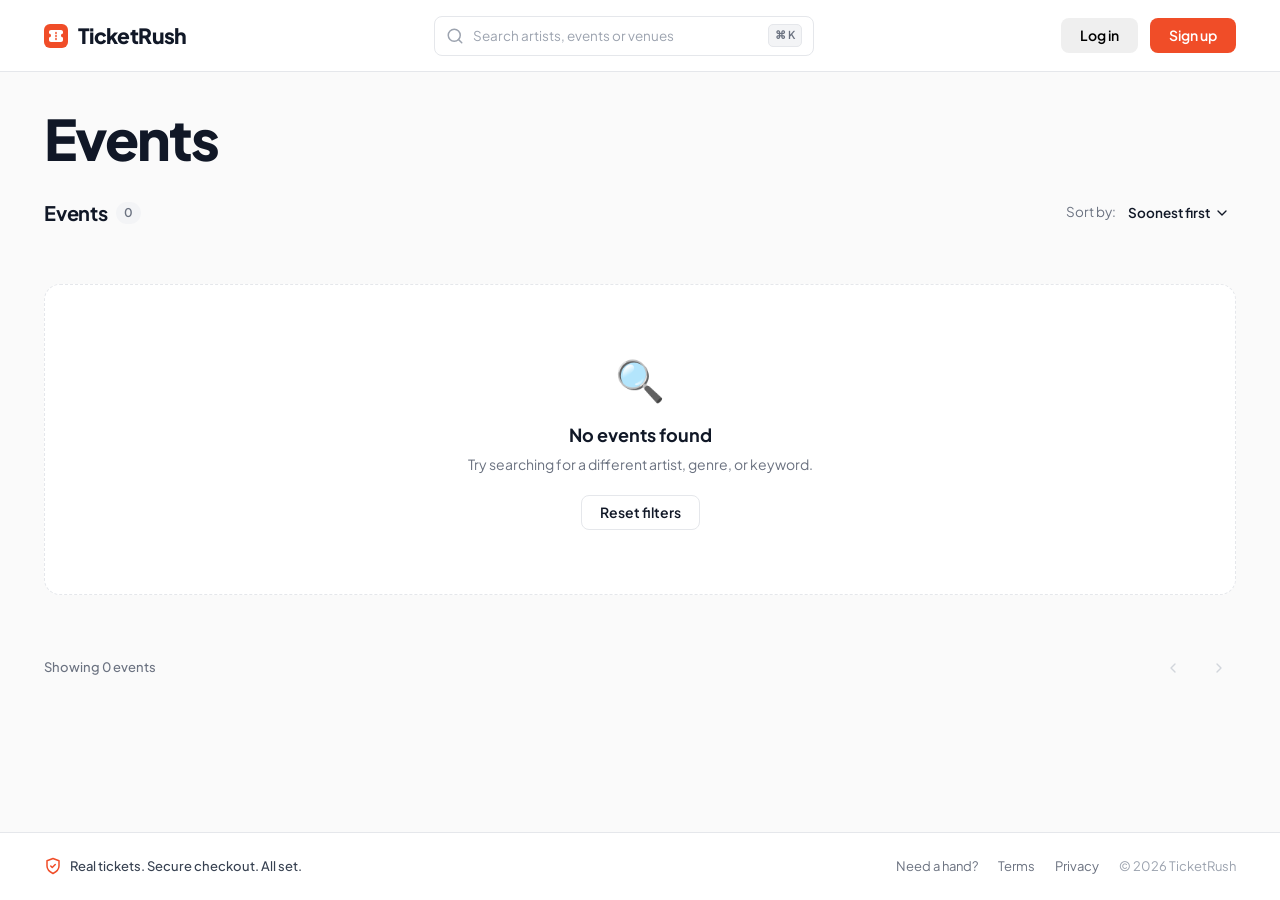
==== frontend/admin.html @ 3ae693fd "feat: add admin frontend — events management, bookings, export CSV - admin.html: layout with sidebar" ====
<!DOCTYPE html>
<html lang="vi">
<head>
  <meta charset="UTF-8" />
  <meta name="viewport" content="width=device-width, initial-scale=1.0" />
  <title>TicketRush Admin</title>
  <link rel="preconnect" href="https://fonts.googleapis.com" />
  <link href="https://fonts.googleapis.com/css2?family=Plus+Jakarta+Sans:wght@400;500;600;700&display=swap" rel="stylesheet" />
  <link rel="stylesheet" href="styles.css" />
  <link rel="stylesheet" href="admin.css" />
</head>
<body class="admin-body">

  <!-- Sidebar -->
  <aside class="admin-sidebar" id="sidebar">
    <div class="sidebar-header">
      <span class="sidebar-logo">🎟️</span>
      <span class="sidebar-title">TicketRush</span>
      <span class="sidebar-badge">Admin</span>
    </div>

    <nav class="sidebar-nav">
      <a class="nav-item active" data-tab="events" href="#">
        <span class="nav-icon">📅</span> Sự kiện
      </a>
      <a class="nav-item" data-tab="bookings" href="#">
        <span class="nav-icon">🎫</span> Bookings
      </a>
    </nav>

    <div class="sidebar-footer">
      <div class="admin-info">
        <span class="admin-avatar">👤</span>
        <div>
          <div class="admin-name" id="adminName">Admin</div>
          <div class="admin-email" id="adminEmail">admin@ticketrush.com</div>
        </div>
      </div>
      <button class="btn-logout" id="logoutBtn">Đăng xuất</button>
    </div>
  </aside>

  <!-- Main Content -->
  <main class="admin-main">

    <!-- ── Tab: Events ───────────────────────────────────────── -->
    <section class="admin-tab active" id="tab-events">
      <div class="admin-tab-header">
        <h1>Quản lý Sự kiện</h1>
        <button class="btn btn-primary" id="btnNewEvent">+ Tạo sự kiện</button>
      </div>

      <div class="admin-table-wrap">
        <table class="admin-table" id="eventsTable">
          <thead>
            <tr>
              <th>ID</th>
              <th>Tên sự kiện</th>
              <th>Ngày diễn ra</th>
              <th>Địa điểm</th>
              <th>Giá</th>
              <th>Vé còn</th>
              <th>Thao tác</th>
            </tr>
          </thead>
          <tbody id="eventsTableBody">
            <tr><td colspan="7" class="table-loading">Đang tải...</td></tr>
          </tbody>
        </table>
      </div>
    </section>

    <!-- ── Tab: Bookings ─────────────────────────────────────── -->
    <section class="admin-tab" id="tab-bookings">
      <div class="admin-tab-header">
        <h1>Quản lý Bookings</h1>
        <div class="bookings-filter">
          <select id="filterEvent" class="form-select">
            <option value="">Tất cả sự kiện</option>
          </select>
        </div>
      </div>

      <div id="bookingsMeta" class="bookings-meta" style="display:none"></div>

      <div class="admin-table-wrap">
        <table class="admin-table" id="bookingsTable">
          <thead>
            <tr>
              <th>Booking Code</th>
              <th>Người đặt</th>
              <th>Email</th>
              <th>Sự kiện</th>
              <th>Số vé</th>
              <th>Tổng tiền</th>
              <th>Trạng thái</th>
              <th>Ngày đặt</th>
              <th>Export</th>
            </tr>
          </thead>
          <tbody id="bookingsTableBody">
            <tr><td colspan="9" class="table-loading">Đang tải...</td></tr>
          </tbody>
        </table>
      </div>
    </section>

  </main>

  <!-- ── Modal: Tạo / Sửa Event ──────────────────────────────── -->
  <div class="modal-overlay" id="eventModal" style="display:none">
    <div class="modal">
      <div class="modal-header">
        <h2 id="eventModalTitle">Tạo sự kiện mới</h2>
        <button class="modal-close" id="closeEventModal">&times;</button>
      </div>
      <div class="modal-body">
        <form id="eventForm" autocomplete="off">
          <input type="hidden" id="editEventId" value="" />

          <div class="form-group">
            <label>Tên sự kiện *</label>
            <input type="text" id="f-name" class="form-input" required placeholder="VD: Jungle Concert" />
          </div>
          <div class="form-row">
            <div class="form-group">
              <label>Thể loại</label>
              <input type="text" id="f-category" class="form-input" placeholder="Music" value="Music" />
            </div>
            <div class="form-group">
              <label>Ngày giờ diễn ra *</label>
              <input type="datetime-local" id="f-event-date" class="form-input" required />
            </div>
          </div>
          <div class="form-group">
            <label>Địa điểm *</label>
            <input type="text" id="f-venue" class="form-input" required placeholder="VD: Alexandra Palace, London" />
          </div>
          <div class="form-group">
            <label>Mô tả</label>
            <textarea id="f-description" class="form-input form-textarea" rows="3" placeholder="Mô tả chi tiết sự kiện..."></textarea>
          </div>
          <div class="form-row">
            <div class="form-group">
              <label>Giá vé (£)</label>
              <input type="number" id="f-price" class="form-input" min="0" step="0.01" value="0" />
            </div>
            <div class="form-group">
              <label>Tổng số vé *</label>
              <input type="number" id="f-total-tickets" class="form-input" min="1" value="300" required />
            </div>
          </div>
          <div class="form-group">
            <label>URL ảnh bìa</label>
            <input type="url" id="f-image-url" class="form-input" placeholder="https://..." />
          </div>

          <div id="eventFormError" class="form-error" style="display:none"></div>

          <div class="form-actions">
            <button type="button" class="btn btn-secondary" id="cancelEventForm">Hủy</button>
            <button type="submit" class="btn btn-primary" id="submitEventBtn">Tạo sự kiện</button>
          </div>
        </form>
      </div>
    </div>
  </div>

  <!-- ── Modal: Confirm xóa Event ────────────────────────────── -->
  <div class="modal-overlay" id="deleteModal" style="display:none">
    <div class="modal modal-sm">
      <div class="modal-header">
        <h2>Xóa sự kiện</h2>
        <button class="modal-close" id="closeDeleteModal">&times;</button>
      </div>
      <div class="modal-body">
        <p id="deleteModalMsg">Bạn có chắc muốn xóa sự kiện này?</p>
        <div class="form-error" id="deleteModalError" style="display:none"></div>
        <div class="form-actions">
          <button class="btn btn-secondary" id="cancelDelete">Hủy</button>
          <button class="btn btn-danger" id="confirmDelete">Xóa</button>
        </div>
      </div>
    </div>
  </div>

  <script src="admin.js"></script>
</body>
</html>
---- frontend/styles.css ----
/* ========================================================
   TicketRush — CSS Design System & Layout
   Matches pixel-perfect reference UI
   ======================================================== */

:root {
  --font-family: 'Plus Jakarta Sans', -apple-system, BlinkMacSystemFont, 'Segoe UI', Roboto, sans-serif;

  /* Brand Colors */
  --primary: #F04D28;
  --primary-hover: #D93E1B;
  --primary-light: rgba(240, 77, 40, 0.08);

  /* Neutral Palette */
  --bg-page: #FAFAFA;
  --surface: #FFFFFF;
  --text-main: #111827;
  --text-muted: #6B7280;
  --text-light: #9CA3AF;

  /* Borders & Dividers */
  --border-subtle: #E5E7EB;
  --border-card: #EAEAEA;
  --border-input: #E5E7EB;

  /* Elevations */
  --shadow-sm: 0 1px 2px 0 rgba(0, 0, 0, 0.05);
  --shadow-card: 0 4px 6px -1px rgba(0, 0, 0, 0.03), 0 2px 4px -2px rgba(0, 0, 0, 0.03);
  --shadow-card-hover: 0 12px 24px -4px rgba(0, 0, 0, 0.08), 0 4px 6px -2px rgba(0, 0, 0, 0.03);
  --shadow-overlay: 0 20px 25px -5px rgba(0, 0, 0, 0.1), 0 8px 10px -6px rgba(0, 0, 0, 0.1);

  /* Transitions */
  --transition-fast: 0.15s ease;
  --transition-normal: 0.25s cubic-bezier(0.16, 1, 0.3, 1);
}

/* Base Reset */
*,
*::before,
*::after {
  box-sizing: border-box;
  margin: 0;
  padding: 0;
}

html {
  font-family: var(--font-family);
  background-color: var(--bg-page);
  color: var(--text-main);
  line-height: 1.5;
  -webkit-font-smoothing: antialiased;
  -moz-osx-font-smoothing: grayscale;
}

body {
  min-height: 100vh;
  display: flex;
  flex-direction: column;
}

/* Custom Clean Scrollbar */
::-webkit-scrollbar {
  width: 8px;
  height: 8px;
}

::-webkit-scrollbar-track {
  background: transparent;
}

::-webkit-scrollbar-thumb {
  background: #D1D5DB;
  border-radius: 9999px;
}

::-webkit-scrollbar-thumb:hover {
  background: #9CA3AF;
}

/* Container */
.container {
  max-width: 1240px;
  margin-left: auto;
  margin-right: auto;
  padding-left: 24px;
  padding-right: 24px;
  width: 100%;
}

/* ========================================================
   Header & Navbar
   ======================================================== */
.site-header {
  position: sticky;
  top: 0;
  z-index: 50;
  background-color: var(--surface);
  border-bottom: 1px solid var(--border-subtle);
  height: 72px;
}

.header-inner {
  height: 100%;
  display: flex;
  align-items: center;
  justify-content: space-between;
  gap: 24px;
}

/* Logo */
.brand-logo {
  display: flex;
  align-items: center;
  gap: 10px;
  text-decoration: none;
  color: var(--text-main);
  user-select: none;
}

.logo-icon {
  display: flex;
  align-items: center;
  justify-content: center;
  line-height: 0;
}

.brand-name {
  font-size: 21px;
  font-weight: 800;
  letter-spacing: -0.03em;
  color: #111827;
}

/* Search Bar */
.search-container {
  position: relative;
  display: flex;
  align-items: center;
  width: 100%;
  max-width: 380px;
}

.search-icon {
  position: absolute;
  left: 12px;
  color: var(--text-light);
  pointer-events: none;
}

.search-container input {
  width: 100%;
  height: 40px;
  padding: 0 40px 0 38px;
  border: 1px solid var(--border-input);
  border-radius: 8px;
  font-family: inherit;
  font-size: 13.5px;
  color: var(--text-main);
  background: var(--surface);
  transition: all var(--transition-fast);
}

.search-container input::placeholder {
  color: #9CA3AF;
  font-weight: 400;
}

.search-container input:focus {
  outline: none;
  border-color: #9CA3AF;
  box-shadow: 0 0 0 3px rgba(240, 77, 40, 0.12);
}

.search-badge {
  position: absolute;
  right: 12px;
  display: inline-flex;
  align-items: center;
  padding: 2px 6px;
  font-size: 11px;
  font-weight: 600;
  color: var(--text-muted);
  background: #F3F4F6;
  border: 1px solid var(--border-subtle);
  border-radius: 5px;
  pointer-events: none;
  user-select: none;
  transition: opacity var(--transition-fast);
}

.search-clear-btn {
  position: absolute;
  right: 12px;
  background: none;
  border: none;
  font-size: 18px;
  color: var(--text-light);
  cursor: pointer;
  display: none;
  padding: 4px;
  line-height: 1;
}

.search-clear-btn:hover {
  color: var(--text-main);
}

/* Auth Actions */
.auth-actions {
  display: flex;
  align-items: center;
  gap: 12px;
}

/* Buttons */
.btn {
  display: inline-flex;
  align-items: center;
  justify-content: center;
  font-family: inherit;
  font-size: 14px;
  font-weight: 600;
  border-radius: 8px;
  padding: 8px 18px;
  cursor: pointer;
  border: 1px solid transparent;
  transition: all var(--transition-fast);
  text-decoration: none;
  line-height: 1.25;
}

.btn-primary {
  background-color: var(--primary);
  color: #FFFFFF;
}

.btn-primary:hover {
  background-color: var(--primary-hover);
  transform: translateY(-1px);
}

.btn-primary:active {
  transform: translateY(0);
}

.btn-outline {
  background-color: transparent;
  color: var(--text-main);
  border-color: var(--border-subtle);
}

.btn-outline:hover {
  background-color: #F3F4F6;
  border-color: #D1D5DB;
}

.btn-block {
  width: 100%;
  padding: 12px 20px;
  font-size: 15px;
}

/* ========================================================
   Main Content Layout
   ======================================================== */
.main-content {
  flex: 1;
  padding-top: 36px;
  padding-bottom: 64px;
}

[hidden] {
  display: none !important;
}

/* Page Title */
.page-title {
  font-size: 56px;
  font-weight: 800;
  letter-spacing: -0.035em;
  color: var(--text-main);
  line-height: 1.1;
  margin-bottom: 28px;
}

/* Filter & Subheading Row */
.filter-bar {
  display: flex;
  align-items: center;
  justify-content: space-between;
  margin-bottom: 24px;
}

.filter-left {
  display: flex;
  align-items: center;
  gap: 8px;
}

.section-title {
  font-size: 20px;
  font-weight: 700;
  color: var(--text-main);
  letter-spacing: -0.01em;
}

.counter-badge {
  display: inline-flex;
  align-items: center;
  justify-content: center;
  padding: 2px 8px;
  font-size: 12px;
  font-weight: 600;
  color: var(--text-muted);
  background-color: #F3F4F6;
  border-radius: 9999px;
}

/* Sort Dropdown */
.filter-right {
  display: flex;
  align-items: center;
  gap: 6px;
  position: relative;
}

.sort-label {
  font-size: 13.5px;
  color: var(--text-muted);
}

.custom-dropdown {
  position: relative;
}

.dropdown-trigger {
  display: flex;
  align-items: center;
  gap: 4px;
  background: transparent;
  border: none;
  font-family: inherit;
  font-size: 13.5px;
  font-weight: 600;
  color: var(--text-main);
  cursor: pointer;
  padding: 4px 6px;
  border-radius: 6px;
  transition: background-color var(--transition-fast);
}

.dropdown-trigger:hover {
  background-color: #F3F4F6;
}

.dropdown-chevron {
  transition: transform var(--transition-fast);
}

.custom-dropdown.open .dropdown-chevron {
  transform: rotate(180deg);
}

.dropdown-menu {
  position: absolute;
  top: calc(100% + 6px);
  right: 0;
  background-color: var(--surface);
  border: 1px solid var(--border-subtle);
  border-radius: 10px;
  box-shadow: var(--shadow-overlay);
  min-width: 180px;
  padding: 6px;
  z-index: 40;
  display: none;
  flex-direction: column;
}

.custom-dropdown.open .dropdown-menu {
  display: flex;
  animation: dropdownFadeIn 0.15s ease-out;
}

@keyframes dropdownFadeIn {
  from {
    opacity: 0;
    transform: translateY(-6px);
  }

  to {
    opacity: 1;
    transform: translateY(0);
  }
}

.dropdown-item {
  background: none;
  border: none;
  font-family: inherit;
  font-size: 13px;
  color: var(--text-main);
  padding: 8px 12px;
  text-align: left;
  border-radius: 6px;
  cursor: pointer;
  transition: all var(--transition-fast);
}

.dropdown-item:hover {
  background-color: #F3F4F6;
}

.dropdown-item.active {
  font-weight: 700;
  color: var(--primary);
  background-color: var(--primary-light);
}

/* ========================================================
   Events Grid & Cards
   ======================================================== */
.events-grid {
  display: grid;
  grid-template-columns: repeat(3, minmax(0, 1fr));
  gap: 28px;
}

.event-card {
  background-color: var(--surface);
  border: 1px solid var(--border-card);
  border-radius: 16px;
  overflow: hidden;
  display: flex;
  flex-direction: column;
  transition: transform var(--transition-normal), box-shadow var(--transition-normal), border-color var(--transition-normal);
  position: relative;
}

.event-card:hover {
  transform: translateY(-4px);
  box-shadow: var(--shadow-card-hover);
  border-color: #D1D5DB;
}

/* Card Image */
.card-image-wrap {
  position: relative;
  width: 100%;
  aspect-ratio: 16 / 9.5;
  overflow: hidden;
  background-color: #E5E7EB;
}

.card-image {
  width: 100%;
  height: 100%;
  object-fit: cover;
  transition: transform 0.5s ease;
  display: block;
}

.event-card:hover .card-image {
  transform: scale(1.04);
}

/* Card Body */
.card-body {
  padding: 22px 24px 24px 24px;
  display: flex;
  flex-direction: column;
  flex: 1;
}

/* Date Block */
.event-date-block {
  display: flex;
  flex-direction: column;
  line-height: 1;
}

.date-month {
  font-size: 11.5px;
  font-weight: 800;
  text-transform: uppercase;
  color: var(--primary);
  letter-spacing: 0.05em;
  margin-bottom: 2px;
}

.date-day {
  font-size: 32px;
  font-weight: 800;
  letter-spacing: -0.03em;
  color: var(--text-main);
  line-height: 1.05;
}

.date-weekday {
  font-size: 11px;
  font-weight: 700;
  text-transform: uppercase;
  color: var(--text-light);
  letter-spacing: 0.05em;
  margin-top: 3px;
}

/* Title */
.event-title {
  font-size: 19px;
  font-weight: 700;
  color: var(--text-main);
  letter-spacing: -0.015em;
  line-height: 1.3;
  margin-top: 14px;
  margin-bottom: 18px;
  min-height: 48px;
}

/* Card Footer: Price & CTA */
.card-footer {
  margin-top: auto;
  display: flex;
  align-items: flex-end;
  justify-content: space-between;
  padding-top: 4px;
}

.price-block {
  display: flex;
  flex-direction: column;
}

.price-label {
  font-size: 12px;
  color: var(--text-light);
  font-weight: 500;
  line-height: 1;
  margin-bottom: 2px;
}

.price-amount {
  font-size: 24px;
  font-weight: 800;
  letter-spacing: -0.025em;
  color: var(--text-main);
  line-height: 1;
}

.btn-book {
  background-color: var(--primary);
  color: #FFFFFF;
  padding: 9px 16px;
  font-size: 13.5px;
  font-weight: 600;
  border-radius: 8px;
  display: inline-flex;
  align-items: center;
  gap: 5px;
  border: none;
  cursor: pointer;
  transition: all var(--transition-fast);
}

.btn-book:hover {
  background-color: var(--primary-hover);
  box-shadow: 0 4px 12px rgba(240, 77, 40, 0.25);
  transform: translateY(-1px);
}

.btn-book:active {
  transform: translateY(0);
}

.arrow-icon {
  transition: transform var(--transition-fast);
}

.btn-book:hover .arrow-icon {
  transform: translate(2px, -2px);
}

/* Empty State */
.empty-state {
  text-align: center;
  padding: 64px 20px;
  background: var(--surface);
  border-radius: 16px;
  border: 1px dashed var(--border-subtle);
  margin: 32px 0;
}

.empty-icon {
  font-size: 40px;
  margin-bottom: 12px;
}

.empty-state h3 {
  font-size: 18px;
  font-weight: 700;
  margin-bottom: 6px;
}

.empty-state p {
  color: var(--text-muted);
  font-size: 14px;
  margin-bottom: 20px;
}

/* ========================================================
   Pagination Section
   ======================================================== */
.pagination-section {
  display: flex;
  align-items: center;
  justify-content: space-between;
  margin-top: 48px;
  padding-top: 8px;
}

.results-summary {
  font-size: 13px;
  color: var(--text-muted);
  font-weight: 500;
}

.pagination-controls {
  display: flex;
  align-items: center;
  gap: 6px;
}

.page-numbers {
  display: flex;
  align-items: center;
  gap: 4px;
}

.page-btn {
  width: 34px;
  height: 34px;
  border: none;
  background: transparent;
  color: var(--text-main);
  font-family: inherit;
  font-size: 13px;
  font-weight: 600;
  border-radius: 6px;
  cursor: pointer;
  display: inline-flex;
  align-items: center;
  justify-content: center;
  transition: all var(--transition-fast);
}

.page-btn:hover:not(:disabled):not(.active) {
  background-color: #F3F4F6;
}

.page-btn.active {
  background-color: var(--primary);
  color: #FFFFFF;
}

.page-btn:disabled {
  color: #D1D5DB;
  cursor: not-allowed;
}

.page-ellipsis {
  width: 24px;
  text-align: center;
  color: var(--text-light);
  font-size: 13px;
}

/* ========================================================
   Site Footer
   ======================================================== */
.site-footer {
  border-top: 1px solid var(--border-subtle);
  background-color: var(--surface);
  margin-top: auto;
  padding: 24px 0;
}

.footer-inner {
  display: flex;
  align-items: center;
  justify-content: space-between;
  gap: 20px;
  flex-wrap: wrap;
}

.footer-trust {
  display: flex;
  align-items: center;
  gap: 8px;
  font-size: 13px;
  font-weight: 500;
  color: #374151;
}

.trust-icon {
  flex-shrink: 0;
}

.footer-links {
  display: flex;
  align-items: center;
  gap: 20px;
  font-size: 13px;
}

.footer-link {
  color: var(--text-muted);
  text-decoration: none;
  transition: color var(--transition-fast);
}

.footer-link:hover {
  color: var(--text-main);
}

.footer-copy {
  color: var(--text-light);
}

/* ========================================================
   Modals & Overlays
   ======================================================== */
.modal-backdrop {
  position: fixed;
  inset: 0;
  background: rgba(17, 24, 39, 0.45);
  backdrop-filter: blur(4px);
  z-index: 100;
  display: flex;
  align-items: center;
  justify-content: center;
  padding: 16px;
  opacity: 0;
  visibility: hidden;
  transition: all var(--transition-fast);
}

.modal-backdrop.active {
  opacity: 1;
  visibility: visible;
}

.modal-dialog {
  background-color: var(--surface);
  border-radius: 16px;
  box-shadow: var(--shadow-overlay);
  width: 100%;
  max-width: 480px;
  max-height: 90vh;
  display: flex;
  flex-direction: column;
  position: relative;
  overflow: hidden;
  transform: translateY(16px) scale(0.98);
  transition: all var(--transition-normal);
}

.booking-dialog-content {
  overflow-y: auto;
  max-height: 90vh;
  display: flex;
  flex-direction: column;
}

.modal-backdrop.active .modal-dialog {
  transform: translateY(0) scale(1);
}

.modal-close-btn {
  position: absolute;
  top: 14px;
  right: 14px;
  width: 32px;
  height: 32px;
  border: none;
  background: rgba(255, 255, 255, 0.85);
  backdrop-filter: blur(8px);
  border-radius: 50%;
  font-size: 14px;
  font-weight: 700;
  color: var(--text-main);
  cursor: pointer;
  z-index: 10;
  display: flex;
  align-items: center;
  justify-content: center;
  transition: background-color var(--transition-fast);
}

.modal-close-btn:hover {
  background: #F3F4F6;
}

/* Booking Dialog */
.booking-header {
  position: relative;
}

.booking-event-img-wrap {
  width: 100%;
  height: 140px;
  overflow: hidden;
}

.booking-event-img-wrap img {
  width: 100%;
  height: 100%;
  object-fit: cover;
}

.booking-event-meta {
  padding: 12px 20px 4px;
}

.booking-date {
  font-size: 11.5px;
  font-weight: 700;
  color: var(--primary);
  text-transform: uppercase;
}

.booking-title {
  font-size: 18px;
  font-weight: 800;
  color: var(--text-main);
  margin: 2px 0;
  line-height: 1.25;
}

.booking-venue {
  font-size: 12px;
  color: var(--text-muted);
}

.booking-body {
  padding: 12px 20px 20px;
  display: flex;
  flex-direction: column;
  gap: 12px;
}

.field-label {
  display: block;
  font-size: 13px;
  font-weight: 600;
  color: var(--text-main);
  margin-bottom: 8px;
}

.ticket-selection {
  display: flex;
  flex-direction: column;
  gap: 8px;
}

.ticket-tier {
  border: 1.5px solid var(--border-subtle);
  border-radius: 10px;
  padding: 10px 14px;
  display: flex;
  justify-content: space-between;
  align-items: center;
  cursor: pointer;
  transition: all var(--transition-fast);
}

.ticket-tier:hover {
  border-color: #D1D5DB;
}

.ticket-tier.active {
  border-color: var(--primary);
  background-color: var(--primary-light);
}

.tier-info strong {
  display: block;
  font-size: 13.5px;
  color: var(--text-main);
}

.tier-info span {
  font-size: 12px;
  color: var(--text-muted);
}

.tier-price {
  font-size: 16px;
  font-weight: 700;
  color: var(--text-main);
}

.quantity-selector {
  display: flex;
  align-items: center;
  justify-content: space-between;
  padding: 4px 0;
}

.qty-stepper {
  display: inline-flex;
  align-items: center;
  border: 1px solid var(--border-input);
  border-radius: 8px;
  overflow: hidden;
}

.qty-btn {
  width: 36px;
  height: 36px;
  background: var(--surface);
  border: none;
  font-size: 16px;
  font-weight: 600;
  cursor: pointer;
  transition: background-color var(--transition-fast);
}

.qty-btn:hover {
  background-color: #F3F4F6;
}

.qty-val {
  width: 36px;
  text-align: center;
  font-size: 14px;
  font-weight: 700;
}

.booking-customer-fields {
  display: flex;
  flex-direction: column;
  gap: 12px;
  background-color: #F9FAFB;
  padding: 14px;
  border-radius: 10px;
  border: 1px solid var(--border-subtle);
}

.booking-customer-fields .form-group {
  display: flex;
  flex-direction: column;
  gap: 5px;
}

.booking-customer-fields .form-label {
  font-size: 12.5px;
  font-weight: 600;
  color: var(--text-main);
}

.booking-customer-fields .form-input {
  height: 38px;
  padding: 0 12px;
  border: 1px solid var(--border-input);
  border-radius: 6px;
  font-family: inherit;
  font-size: 13.5px;
  color: var(--text-main);
  background: var(--surface);
  transition: all var(--transition-fast);
}

.booking-customer-fields .form-input:focus {
  outline: none;
  border-color: var(--primary);
  box-shadow: 0 0 0 3px rgba(240, 77, 40, 0.12);
}

.booking-customer-info {
  background-color: #F9FAFB;
  padding: 12px 14px;
  border-radius: 10px;
  border: 1px solid var(--border-subtle);
}

.user-badge-preview {
  display: flex;
  align-items: center;
  gap: 10px;
  margin-top: 4px;
}

.user-avatar {
  width: 34px;
  height: 34px;
  background-color: var(--primary);
  color: white;
  border-radius: 50%;
  display: flex;
  align-items: center;
  justify-content: center;
  font-weight: 700;
  font-size: 14px;
}

.user-details {
  display: flex;
  flex-direction: column;
  line-height: 1.25;
}

.user-details strong {
  font-size: 13.5px;
  color: var(--text-main);
}

.user-details span {
  font-size: 12px;
  color: var(--text-muted);
}

.user-nav-dropdown {
  display: flex;
  align-items: center;
  gap: 10px;
}

.user-greeting {
  display: flex;
  align-items: center;
  gap: 8px;
  font-size: 13.5px;
  font-weight: 500;
  color: var(--text-main);
  padding: 4px 10px 4px 4px;
  background-color: #F9FAFB;
  border: 1px solid var(--border-subtle);
  border-radius: 9999px;
}

.user-greeting .user-avatar {
  width: 28px;
  height: 28px;
  font-size: 12px;
}

.btn-logout {
  background: transparent;
  border: 1px solid var(--border-subtle);
  color: var(--text-muted);
  font-size: 13px;
  padding: 6px 14px;
  border-radius: 9999px;
  cursor: pointer;
  transition: all var(--transition-fast);
}

.btn-logout:hover {
  background-color: #FEE2E2;
  color: #DC2626;
  border-color: #FCA5A5;
}
  background-color: #FEE2E2;
  color: #DC2626;
  border-color: #FCA5A5;
}

.order-summary {
  background: #F9FAFB;
  border-radius: 8px;
  padding: 12px 14px;
  display: flex;
  flex-direction: column;
  gap: 6px;
  font-size: 13px;
}

.summary-row {
  display: flex;
  justify-content: space-between;
  color: var(--text-muted);
}

.summary-total {
  border-top: 1px solid var(--border-subtle);
  padding-top: 6px;
  margin-top: 2px;
  color: var(--text-main);
  font-size: 15px;
}

.booking-guarantee {
  text-align: center;
  font-size: 11.5px;
  color: var(--text-muted);
}

/* Auth Dialog */
.auth-dialog {
  padding: 28px 24px;
}

.auth-tabs {
  display: flex;
  border-bottom: 1px solid var(--border-subtle);
  margin-bottom: 20px;
}

.auth-tab-btn {
  flex: 1;
  padding: 10px 0;
  background: none;
  border: none;
  font-family: inherit;
  font-size: 15px;
  font-weight: 600;
  color: var(--text-muted);
  cursor: pointer;
  border-bottom: 2px solid transparent;
  transition: all var(--transition-fast);
}

.auth-tab-btn.active {
  color: var(--primary);
  border-bottom-color: var(--primary);
}

.auth-form {
  display: flex;
  flex-direction: column;
  gap: 16px;
}

.form-group {
  display: flex;
  flex-direction: column;
  gap: 6px;
}

.form-label {
  font-size: 13px;
  font-weight: 600;
  color: var(--text-main);
}

.form-input {
  height: 42px;
  padding: 0 12px;
  border: 1px solid var(--border-input);
  border-radius: 8px;
  font-family: inherit;
  font-size: 14px;
  color: var(--text-main);
  background: var(--surface);
  transition: all var(--transition-fast);
}

.form-input:focus {
  outline: none;
  border-color: #9CA3AF;
  box-shadow: 0 0 0 3px rgba(240, 77, 40, 0.12);
}

.auth-footer-text {
  text-align: center;
  font-size: 13px;
  color: var(--text-muted);
}

.auth-footer-text a {
  color: var(--primary);
  text-decoration: none;
  font-weight: 600;
}

.auth-footer-text a:hover {
  text-decoration: underline;
}

/* Toast */
.toast-notification {
  position: fixed;
  bottom: 24px;
  right: 24px;
  background-color: #111827;
  color: #FFFFFF;
  padding: 12px 20px;
  border-radius: 10px;
  box-shadow: var(--shadow-overlay);
  display: flex;
  align-items: center;
  gap: 10px;
  font-size: 13.5px;
  font-weight: 500;
  z-index: 150;
  transform: translateY(80px);
  opacity: 0;
  transition: all var(--transition-normal);
  pointer-events: none;
}

.toast-notification.active {
  transform: translateY(0);
  opacity: 1;
}

.toast-icon {
  width: 20px;
  height: 20px;
  background-color: #10B981;
  color: white;
  border-radius: 50%;
  display: flex;
  align-items: center;
  justify-content: center;
  font-size: 12px;
  font-weight: 800;
}

/* ========================================================
   Responsive Media Queries
   ======================================================== */
@media (max-width: 1024px) {
  .events-grid {
    grid-template-columns: repeat(2, minmax(0, 1fr));
    gap: 20px;
  }

  .page-title {
    font-size: 44px;
    margin-bottom: 20px;
  }
}

@media (max-width: 768px) {
  .site-header {
    height: auto;
    padding: 12px 0;
  }

  .header-inner {
    flex-wrap: wrap;
    gap: 12px;
  }

  .brand-logo {
    order: 1;
  }

  .auth-actions {
    order: 2;
  }

  .search-container {
    order: 3;
    max-width: 100%;
  }

  .page-title {
    font-size: 36px;
    margin-top: 20px;
    margin-bottom: 16px;
  }

  .events-grid {
    grid-template-columns: 1fr;
    gap: 20px;
  }

  .pagination-section {
    flex-direction: column;
    gap: 16px;
    align-items: center;
  }

  .footer-inner {
    flex-direction: column;
    align-items: flex-start;
    gap: 14px;
  }

  .footer-links {
    flex-wrap: wrap;
    gap: 14px;
  }

  .modal-dialog {
    max-height: 94vh;
    border-radius: 12px;
  }

  .booking-dialog-content {
    max-height: 94vh;
  }
}

.event-stock {
  margin-top: 8px;
  font-size: 12px;
  font-weight: 600;
  color: #64748b;
}

.event-stock.sold-out {
  color: #dc2626;
}

.btn-book:disabled {
  opacity: 0.5;
  cursor: not-allowed;
}

.booking-stock-info {
  margin-top: 10px;
  font-size: 13px;
  color: #64748b;
}

.tickets-heading {
  display: flex;
  align-items: flex-start;
  justify-content: space-between;
  gap: 20px;
  margin-bottom: 24px;
}

.tickets-heading .page-title {
  margin-bottom: 8px;
}

.tickets-subtitle,
.tickets-status {
  color: var(--text-muted);
}

.tickets-status {
  margin-bottom: 16px;
}

.tickets-list {
  display: grid;
  gap: 18px;
}

.purchased-ticket-card {
  padding: 22px;
  background: var(--surface);
  border: 1px solid var(--border-card);
  border-radius: 14px;
  box-shadow: var(--shadow-card);
}

.purchased-ticket-heading,
.purchased-ticket-summary {
  display: flex;
  align-items: flex-start;
  justify-content: space-between;
  gap: 16px;
}

.purchased-ticket-heading h2 {
  margin: 4px 0;
  font-size: 20px;
}

.booking-reference,
.purchased-event-meta {
  color: var(--text-muted);
  font-size: 13px;
}

.booking-status,
.ticket-status {
  color: #047857;
  font-size: 12px;
  font-weight: 700;
}

.booking-status {
  padding: 5px 9px;
  background: #D1FAE5;
  border-radius: 9999px;
}

.purchased-ticket-summary {
  align-items: center;
  padding: 16px 0;
  margin-top: 16px;
  border-top: 1px solid var(--border-subtle);
}

.ticket-code-list {
  display: grid;
  grid-template-columns: repeat(auto-fit, minmax(220px, 1fr));
  gap: 8px;
  list-style: none;
}

.ticket-code-item {
  display: flex;
  align-items: center;
  justify-content: space-between;
  gap: 8px;
  padding: 10px 12px;
  background: #F9FAFB;
  border: 1px solid var(--border-subtle);
  border-radius: 8px;
}

.ticket-code-item code {
  overflow-wrap: anywhere;
  color: var(--text-main);
}

@media (max-width: 600px) {
  .tickets-heading {
    flex-direction: column;
  }

  .purchased-ticket-heading {
    flex-direction: column;
  }

  .purchased-ticket-card {
    padding: 16px;
  }
}
---- frontend/admin.css ----
/* ========================================================
   TicketRush — Admin Panel Styles
   ======================================================== */

/* ── Layout ─────────────────────────────────────────────── */
.admin-body {
  display: flex;
  min-height: 100vh;
  background: var(--bg-page);
  font-family: var(--font-family);
}

/* ── Sidebar ─────────────────────────────────────────────── */
.admin-sidebar {
  width: 240px;
  flex-shrink: 0;
  background: var(--surface);
  border-right: 1px solid var(--border-subtle);
  display: flex;
  flex-direction: column;
  position: fixed;
  top: 0;
  left: 0;
  bottom: 0;
  z-index: 10;
}

.sidebar-header {
  display: flex;
  align-items: center;
  gap: 8px;
  padding: 20px 20px 16px;
  border-bottom: 1px solid var(--border-subtle);
}
.sidebar-logo { font-size: 22px; }
.sidebar-title { font-size: 16px; font-weight: 700; color: var(--text-main); }
.sidebar-badge {
  font-size: 10px;
  font-weight: 600;
  background: var(--primary);
  color: #fff;
  border-radius: 4px;
  padding: 2px 6px;
  letter-spacing: 0.5px;
}

.sidebar-nav {
  flex: 1;
  padding: 12px 10px;
  display: flex;
  flex-direction: column;
  gap: 2px;
}

.nav-item {
  display: flex;
  align-items: center;
  gap: 10px;
  padding: 10px 12px;
  border-radius: 8px;
  color: var(--text-muted);
  font-size: 14px;
  font-weight: 500;
  text-decoration: none;
  transition: background var(--transition-fast), color var(--transition-fast);
  cursor: pointer;
}
.nav-item:hover {
  background: var(--bg-page);
  color: var(--text-main);
}
.nav-item.active {
  background: var(--primary-light);
  color: var(--primary);
  font-weight: 600;
}
.nav-icon { font-size: 16px; }

.sidebar-footer {
  padding: 16px;
  border-top: 1px solid var(--border-subtle);
  display: flex;
  flex-direction: column;
  gap: 10px;
}
.admin-info {
  display: flex;
  align-items: center;
  gap: 10px;
}
.admin-avatar { font-size: 24px; }
.admin-name { font-size: 13px; font-weight: 600; color: var(--text-main); }
.admin-email { font-size: 11px; color: var(--text-muted); }

.btn-logout {
  width: 100%;
  padding: 8px;
  background: none;
  border: 1px solid var(--border-subtle);
  border-radius: 8px;
  color: var(--text-muted);
  font-size: 13px;
  font-weight: 500;
  cursor: pointer;
  transition: all var(--transition-fast);
}
.btn-logout:hover {
  border-color: #ef4444;
  color: #ef4444;
  background: rgba(239,68,68,0.04);
}

/* ── Main Content ─────────────────────────────────────────── */
.admin-main {
  margin-left: 240px;
  flex: 1;
  padding: 32px;
  min-height: 100vh;
}

.admin-tab { display: none; }
.admin-tab.active { display: block; }

.admin-tab-header {
  display: flex;
  align-items: center;
  justify-content: space-between;
  margin-bottom: 24px;
  gap: 16px;
  flex-wrap: wrap;
}
.admin-tab-header h1 {
  font-size: 24px;
  font-weight: 700;
  color: var(--text-main);
  margin: 0;
}

/* ── Tables ───────────────────────────────────────────────── */
.admin-table-wrap {
  background: var(--surface);
  border: 1px solid var(--border-card);
  border-radius: 12px;
  overflow: hidden;
  box-shadow: var(--shadow-card);
}

.admin-table {
  width: 100%;
  border-collapse: collapse;
  font-size: 13.5px;
}
.admin-table thead {
  background: var(--bg-page);
  border-bottom: 1px solid var(--border-subtle);
}
.admin-table th {
  padding: 11px 16px;
  text-align: left;
  font-weight: 600;
  color: var(--text-muted);
  font-size: 12px;
  letter-spacing: 0.03em;
  white-space: nowrap;
}
.admin-table td {
  padding: 13px 16px;
  color: var(--text-main);
  border-bottom: 1px solid var(--border-subtle);
  vertical-align: middle;
}
.admin-table tbody tr:last-child td { border-bottom: none; }
.admin-table tbody tr:hover { background: rgba(0,0,0,0.015); }

.table-loading {
  text-align: center;
  color: var(--text-muted);
  padding: 32px !important;
}

/* ── Buttons (admin variants) ─────────────────────────────── */
.btn-action {
  display: inline-flex;
  align-items: center;
  gap: 4px;
  padding: 5px 10px;
  border-radius: 6px;
  font-size: 12px;
  font-weight: 500;
  cursor: pointer;
  border: 1px solid transparent;
  transition: all var(--transition-fast);
  text-decoration: none;
}
.btn-edit {
  background: rgba(59,130,246,0.08);
  color: #3b82f6;
  border-color: rgba(59,130,246,0.2);
}
.btn-edit:hover { background: rgba(59,130,246,0.15); }

.btn-delete {
  background: rgba(239,68,68,0.08);
  color: #ef4444;
  border-color: rgba(239,68,68,0.2);
}
.btn-delete:hover { background: rgba(239,68,68,0.15); }

.btn-export {
  background: rgba(16,185,129,0.08);
  color: #10b981;
  border-color: rgba(16,185,129,0.2);
}
.btn-export:hover { background: rgba(16,185,129,0.15); }

.btn-danger {
  background: #ef4444;
  color: #fff;
  border: none;
  border-radius: 8px;
  padding: 10px 20px;
  font-size: 14px;
  font-weight: 600;
  cursor: pointer;
  transition: background var(--transition-fast);
}
.btn-danger:hover { background: #dc2626; }

/* ── Badges ───────────────────────────────────────────────── */
.badge {
  display: inline-block;
  padding: 3px 10px;
  border-radius: 20px;
  font-size: 11.5px;
  font-weight: 600;
  letter-spacing: 0.03em;
}
.badge-confirmed { background: rgba(16,185,129,0.1); color: #10b981; }
.badge-cancelled { background: rgba(239,68,68,0.1);  color: #ef4444; }

/* ── Ticket availability ──────────────────────────────────── */
.tickets-low { color: #f59e0b; font-weight: 600; }
.tickets-sold { color: #ef4444; font-weight: 600; }
.tickets-ok   { color: #10b981; }

/* ── Bookings filter ──────────────────────────────────────── */
.bookings-filter { display: flex; gap: 10px; align-items: center; }
.bookings-meta {
  background: var(--primary-light);
  border-radius: 8px;
  padding: 10px 16px;
  color: var(--primary);
  font-size: 14px;
  font-weight: 500;
  margin-bottom: 16px;
}

/* ── Action cell ──────────────────────────────────────────── */
.action-cell { display: flex; gap: 6px; align-items: center; }

/* ── Modal ────────────────────────────────────────────────── */
.modal-overlay {
  position: fixed;
  inset: 0;
  background: rgba(0,0,0,0.4);
  z-index: 1000;
  display: flex !important;
  align-items: center;
  justify-content: center;
  padding: 20px;
}
.modal {
  background: var(--surface);
  border-radius: 16px;
  width: 100%;
  max-width: 560px;
  max-height: 90vh;
  overflow-y: auto;
  box-shadow: var(--shadow-overlay);
}
.modal-sm { max-width: 420px; }
.modal-header {
  display: flex;
  align-items: center;
  justify-content: space-between;
  padding: 20px 24px 0;
}
.modal-header h2 { font-size: 18px; font-weight: 700; color: var(--text-main); margin: 0; }
.modal-close {
  background: none;
  border: none;
  font-size: 22px;
  cursor: pointer;
  color: var(--text-muted);
  line-height: 1;
  padding: 0;
}
.modal-close:hover { color: var(--text-main); }
.modal-body { padding: 20px 24px 24px; }

/* ── Forms ────────────────────────────────────────────────── */
.form-group { display: flex; flex-direction: column; gap: 6px; margin-bottom: 16px; }
.form-group label { font-size: 13px; font-weight: 600; color: var(--text-main); }
.form-row { display: grid; grid-template-columns: 1fr 1fr; gap: 16px; }
.form-input {
  padding: 10px 12px;
  border: 1px solid var(--border-input);
  border-radius: 8px;
  font-size: 14px;
  font-family: var(--font-family);
  color: var(--text-main);
  background: #fff;
  outline: none;
  transition: border-color var(--transition-fast);
  width: 100%;
  box-sizing: border-box;
}
.form-input:focus { border-color: var(--primary); box-shadow: 0 0 0 3px rgba(240,77,40,0.1); }
.form-textarea { resize: vertical; min-height: 80px; }
.form-select { padding: 9px 12px; border: 1px solid var(--border-input); border-radius: 8px; font-size: 14px; font-family: var(--font-family); background: #fff; cursor: pointer; }
.form-error {
  color: #ef4444;
  font-size: 13px;
  background: rgba(239,68,68,0.06);
  border: 1px solid rgba(239,68,68,0.2);
  border-radius: 8px;
  padding: 10px 12px;
  margin-bottom: 12px;
}
.form-actions { display: flex; gap: 10px; justify-content: flex-end; padding-top: 4px; }

/* ── Responsive ───────────────────────────────────────────── */
@media (max-width: 768px) {
  .admin-sidebar { width: 200px; }
  .admin-main { margin-left: 200px; padding: 20px 16px; }
  .form-row { grid-template-columns: 1fr; }
}
@media (max-width: 600px) {
  .admin-body { flex-direction: column; }
  .admin-sidebar { position: static; width: 100%; border-right: none; border-bottom: 1px solid var(--border-subtle); }
  .admin-main { margin-left: 0; }
  .sidebar-nav { flex-direction: row; }
}
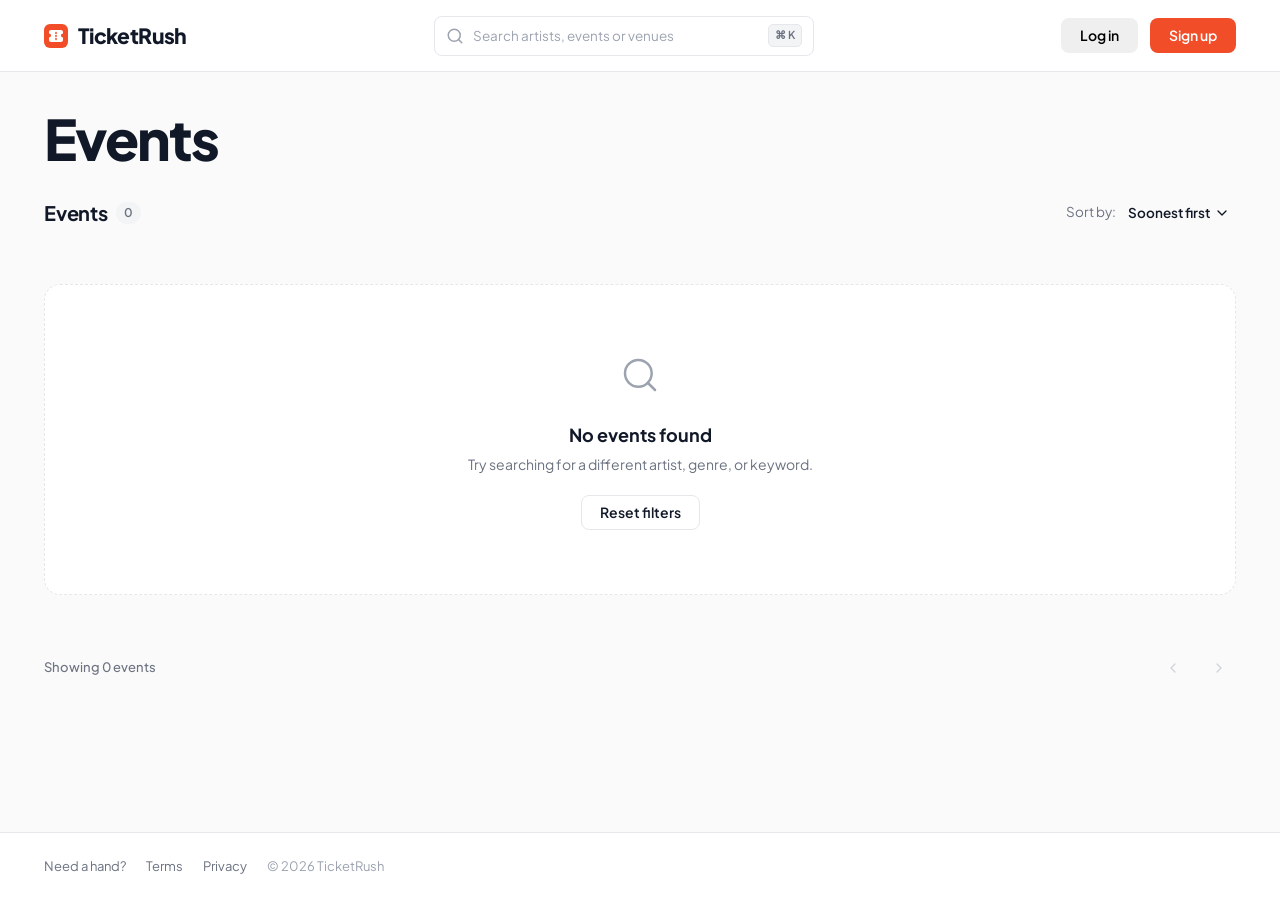
==== commit 7bc3a234: "style: unify admin dashboard UI with main design system in English without emojis" ====
--- a/frontend/admin.html
+++ b/frontend/admin.html
@@ -1,187 +1,239 @@
 <!DOCTYPE html>
-<html lang="vi">
+<html lang="en">
 <head>
   <meta charset="UTF-8" />
   <meta name="viewport" content="width=device-width, initial-scale=1.0" />
-  <title>TicketRush Admin</title>
+  <title>TicketRush — Dashboard</title>
   <link rel="preconnect" href="https://fonts.googleapis.com" />
-  <link href="https://fonts.googleapis.com/css2?family=Plus+Jakarta+Sans:wght@400;500;600;700&display=swap" rel="stylesheet" />
+  <link rel="preconnect" href="https://fonts.gstatic.com" crossorigin />
+  <link href="https://fonts.googleapis.com/css2?family=Plus+Jakarta+Sans:wght@400;500;600;700;800&display=swap" rel="stylesheet" />
   <link rel="stylesheet" href="styles.css" />
   <link rel="stylesheet" href="admin.css" />
 </head>
-<body class="admin-body">
-
-  <!-- Sidebar -->
-  <aside class="admin-sidebar" id="sidebar">
-    <div class="sidebar-header">
-      <span class="sidebar-logo">🎟️</span>
-      <span class="sidebar-title">TicketRush</span>
-      <span class="sidebar-badge">Admin</span>
-    </div>
-
-    <nav class="sidebar-nav">
-      <a class="nav-item active" data-tab="events" href="#">
-        <span class="nav-icon">📅</span> Sự kiện
+<body>
+
+  <!-- Header / Navigation -->
+  <header class="site-header">
+    <div class="header-inner container">
+      <a href="index.html" class="brand-logo" aria-label="TicketRush Home">
+        <div class="logo-icon">
+          <svg width="24" height="24" viewBox="0 0 24 24" fill="none" xmlns="http://www.w3.org/2000/svg">
+            <rect width="24" height="24" rx="6" fill="#F04D28" />
+            <path
+              d="M7 6C5.89543 6 5 6.89543 5 8V9.5C6.10457 9.5 7 10.3954 7 11.5C7 12.6046 6.10457 13.5 5 13.5V16C5 17.1046 5.89543 18 7 18H17C18.1046 18 19 17.1046 19 16V13.5C17.8954 13.5 17 12.6046 17 11.5C17 10.3954 17.8954 9.5 19 9.5V8C19 6.89543 18.1046 6 17 6H7Z"
+              fill="white" fill-rule="evenodd" clip-rule="evenodd" />
+            <path d="M12 8.5V9.5M12 11.5V12.5M12 14.5V15.5" stroke="#F04D28" stroke-width="1.5"
+              stroke-linecap="round" />
+          </svg>
+        </div>
+        <span class="brand-name">TicketRush</span>
       </a>
-      <a class="nav-item" data-tab="bookings" href="#">
-        <span class="nav-icon">🎫</span> Bookings
-      </a>
-    </nav>
-
-    <div class="sidebar-footer">
-      <div class="admin-info">
-        <span class="admin-avatar">👤</span>
-        <div>
-          <div class="admin-name" id="adminName">Admin</div>
-          <div class="admin-email" id="adminEmail">admin@ticketrush.com</div>
-        </div>
-      </div>
-      <button class="btn-logout" id="logoutBtn">Đăng xuất</button>
-    </div>
-  </aside>
+
+      <div class="auth-actions">
+        <div class="user-greeting">
+          <span class="user-avatar" id="adminAvatar">A</span>
+          <span>Hi, <strong id="adminName">Admin</strong></span>
+        </div>
+        <a href="index.html" class="btn btn-outline">Browse events</a>
+        <a href="index.html#my-tickets" class="btn btn-outline">My tickets</a>
+        <button type="button" class="btn btn-outline btn-logout" id="logoutBtn">Log out</button>
+      </div>
+    </div>
+  </header>
 
   <!-- Main Content -->
-  <main class="admin-main">
-
-    <!-- ── Tab: Events ───────────────────────────────────────── -->
-    <section class="admin-tab active" id="tab-events">
-      <div class="admin-tab-header">
-        <h1>Quản lý Sự kiện</h1>
-        <button class="btn btn-primary" id="btnNewEvent">+ Tạo sự kiện</button>
-      </div>
-
+  <main class="main-content container">
+    <div class="admin-page-header">
+      <h1 class="page-title">Dashboard</h1>
+      <p class="admin-subtitle">Manage events, ticket inventory, and customer bookings.</p>
+    </div>
+
+    <div class="admin-toolbar">
+      <div class="admin-tabs" role="tablist" aria-label="Dashboard sections">
+        <button type="button" class="nav-item active" data-tab="events" role="tab" aria-selected="true">
+          Events <span class="counter-badge" id="eventsCount">0</span>
+        </button>
+        <button type="button" class="nav-item" data-tab="bookings" role="tab" aria-selected="false">
+          Bookings <span class="counter-badge" id="bookingsCount">0</span>
+        </button>
+      </div>
+
+      <div class="admin-toolbar-actions">
+        <div id="eventsActions">
+          <button type="button" class="btn btn-primary" id="btnNewEvent">Create event</button>
+        </div>
+        <div id="bookingsActions" class="bookings-actions" style="display: none;">
+          <select id="filterEvent" class="form-select" aria-label="Filter bookings by event">
+            <option value="">All events</option>
+          </select>
+          <button type="button" class="btn btn-outline" id="btnExportAllCSV">Export all CSV</button>
+        </div>
+      </div>
+    </div>
+
+    <!-- Tab: Events -->
+    <section class="admin-tab active" id="tab-events" role="tabpanel">
       <div class="admin-table-wrap">
         <table class="admin-table" id="eventsTable">
           <thead>
             <tr>
               <th>ID</th>
-              <th>Tên sự kiện</th>
-              <th>Ngày diễn ra</th>
-              <th>Địa điểm</th>
-              <th>Giá</th>
-              <th>Vé còn</th>
-              <th>Thao tác</th>
+              <th>Event</th>
+              <th>Date &amp; Time</th>
+              <th>Venue</th>
+              <th>Base Price</th>
+              <th>Availability</th>
+              <th>Status</th>
+              <th>Actions</th>
             </tr>
           </thead>
           <tbody id="eventsTableBody">
-            <tr><td colspan="7" class="table-loading">Đang tải...</td></tr>
+            <tr><td colspan="8" class="table-loading">Loading events...</td></tr>
           </tbody>
         </table>
       </div>
     </section>
 
-    <!-- ── Tab: Bookings ─────────────────────────────────────── -->
-    <section class="admin-tab" id="tab-bookings">
-      <div class="admin-tab-header">
-        <h1>Quản lý Bookings</h1>
-        <div class="bookings-filter">
-          <select id="filterEvent" class="form-select">
-            <option value="">Tất cả sự kiện</option>
-          </select>
-        </div>
-      </div>
-
-      <div id="bookingsMeta" class="bookings-meta" style="display:none"></div>
+    <!-- Tab: Bookings -->
+    <section class="admin-tab" id="tab-bookings" role="tabpanel">
+      <div id="bookingsMeta" class="bookings-meta" style="display: none;"></div>
 
       <div class="admin-table-wrap">
         <table class="admin-table" id="bookingsTable">
           <thead>
             <tr>
-              <th>Booking Code</th>
-              <th>Người đặt</th>
+              <th>Booking Ref</th>
+              <th>Customer</th>
               <th>Email</th>
-              <th>Sự kiện</th>
-              <th>Số vé</th>
-              <th>Tổng tiền</th>
-              <th>Trạng thái</th>
-              <th>Ngày đặt</th>
+              <th>Event</th>
+              <th>Tickets</th>
+              <th>Total</th>
+              <th>Status</th>
+              <th>Booked At</th>
               <th>Export</th>
+              <th>QR Ticket</th>
             </tr>
           </thead>
           <tbody id="bookingsTableBody">
-            <tr><td colspan="9" class="table-loading">Đang tải...</td></tr>
+            <tr><td colspan="10" class="table-loading">Loading bookings...</td></tr>
           </tbody>
         </table>
       </div>
     </section>
-
   </main>
 
-  <!-- ── Modal: Tạo / Sửa Event ──────────────────────────────── -->
-  <div class="modal-overlay" id="eventModal" style="display:none">
-    <div class="modal">
+  <!-- Site Footer -->
+  <footer class="site-footer">
+    <div class="footer-inner container">
+      <div class="footer-links">
+        <a href="#help" class="footer-link">Need a hand?</a>
+        <a href="#terms" class="footer-link">Terms</a>
+        <a href="#privacy" class="footer-link">Privacy</a>
+        <span class="footer-copy">© 2026 TicketRush</span>
+      </div>
+    </div>
+  </footer>
+
+  <!-- Modal: Create / Edit Event -->
+  <div class="modal-overlay" id="eventModal">
+    <div class="modal" role="dialog" aria-modal="true" aria-labelledby="eventModalTitle">
       <div class="modal-header">
-        <h2 id="eventModalTitle">Tạo sự kiện mới</h2>
-        <button class="modal-close" id="closeEventModal">&times;</button>
+        <h2 id="eventModalTitle">Create new event</h2>
+        <button type="button" class="modal-close" id="closeEventModal" aria-label="Close dialog">✕</button>
       </div>
       <div class="modal-body">
         <form id="eventForm" autocomplete="off">
           <input type="hidden" id="editEventId" value="" />
 
           <div class="form-group">
-            <label>Tên sự kiện *</label>
-            <input type="text" id="f-name" class="form-input" required placeholder="VD: Jungle Concert" />
+            <label for="f-name">Event Name <span class="required-mark">*</span></label>
+            <input type="text" id="f-name" class="form-input" required placeholder="e.g. Jungle Concert" />
           </div>
           <div class="form-row">
             <div class="form-group">
-              <label>Thể loại</label>
+              <label for="f-category">Category</label>
               <input type="text" id="f-category" class="form-input" placeholder="Music" value="Music" />
             </div>
             <div class="form-group">
-              <label>Ngày giờ diễn ra *</label>
+              <label for="f-event-date">Date &amp; Time <span class="required-mark">*</span></label>
               <input type="datetime-local" id="f-event-date" class="form-input" required />
             </div>
           </div>
           <div class="form-group">
-            <label>Địa điểm *</label>
-            <input type="text" id="f-venue" class="form-input" required placeholder="VD: Alexandra Palace, London" />
-          </div>
-          <div class="form-group">
-            <label>Mô tả</label>
-            <textarea id="f-description" class="form-input form-textarea" rows="3" placeholder="Mô tả chi tiết sự kiện..."></textarea>
+            <label for="f-venue">Venue <span class="required-mark">*</span></label>
+            <input type="text" id="f-venue" class="form-input" required placeholder="e.g. Alexandra Palace, London" />
+          </div>
+          <div class="form-group">
+            <label for="f-description">Description</label>
+            <textarea id="f-description" class="form-input form-textarea" rows="3" placeholder="Event details..."></textarea>
           </div>
           <div class="form-row">
             <div class="form-group">
-              <label>Giá vé (£)</label>
+              <label for="f-price">Base Price (£)</label>
               <input type="number" id="f-price" class="form-input" min="0" step="0.01" value="0" />
             </div>
             <div class="form-group">
-              <label>Tổng số vé *</label>
+              <label for="f-total-tickets">Total Tickets <span class="required-mark">*</span></label>
               <input type="number" id="f-total-tickets" class="form-input" min="1" value="300" required />
             </div>
           </div>
           <div class="form-group">
-            <label>URL ảnh bìa</label>
+            <label for="f-image-url">Cover Image URL</label>
             <input type="url" id="f-image-url" class="form-input" placeholder="https://..." />
           </div>
 
-          <div id="eventFormError" class="form-error" style="display:none"></div>
+          <div id="eventFormError" class="form-error" style="display: none;"></div>
 
           <div class="form-actions">
-            <button type="button" class="btn btn-secondary" id="cancelEventForm">Hủy</button>
-            <button type="submit" class="btn btn-primary" id="submitEventBtn">Tạo sự kiện</button>
+            <button type="button" class="btn btn-outline" id="cancelEventForm">Cancel</button>
+            <button type="submit" class="btn btn-primary" id="submitEventBtn">Create event</button>
           </div>
         </form>
       </div>
     </div>
   </div>
 
-  <!-- ── Modal: Confirm xóa Event ────────────────────────────── -->
-  <div class="modal-overlay" id="deleteModal" style="display:none">
-    <div class="modal modal-sm">
+  <!-- Modal: Confirm Cancel Event -->
+  <div class="modal-overlay" id="cancelEventModal">
+    <div class="modal modal-sm" role="dialog" aria-modal="true" aria-labelledby="cancelEventModalTitle">
       <div class="modal-header">
-        <h2>Xóa sự kiện</h2>
-        <button class="modal-close" id="closeDeleteModal">&times;</button>
+        <h2 id="cancelEventModalTitle">Cancel event</h2>
+        <button type="button" class="modal-close" id="closeCancelEventModal" aria-label="Close dialog">✕</button>
       </div>
       <div class="modal-body">
-        <p id="deleteModalMsg">Bạn có chắc muốn xóa sự kiện này?</p>
-        <div class="form-error" id="deleteModalError" style="display:none"></div>
+        <p id="cancelEventModalMsg" class="modal-confirm-msg">Are you sure you want to cancel this event?</p>
+        <p class="modal-warning-text">All CONFIRMED bookings for this event will also be cancelled.</p>
+        <div class="form-error" id="cancelEventModalError" style="display: none;"></div>
         <div class="form-actions">
-          <button class="btn btn-secondary" id="cancelDelete">Hủy</button>
-          <button class="btn btn-danger" id="confirmDelete">Xóa</button>
-        </div>
-      </div>
-    </div>
+          <button type="button" class="btn btn-outline" id="cancelCancelEvent">Back</button>
+          <button type="button" class="btn btn-danger" id="confirmCancelEvent">Cancel event</button>
+        </div>
+      </div>
+    </div>
+  </div>
+
+  <!-- Modal: Confirm Delete Event -->
+  <div class="modal-overlay" id="deleteModal">
+    <div class="modal modal-sm" role="dialog" aria-modal="true" aria-labelledby="deleteModalTitle">
+      <div class="modal-header">
+        <h2 id="deleteModalTitle">Delete event</h2>
+        <button type="button" class="modal-close" id="closeDeleteModal" aria-label="Close dialog">✕</button>
+      </div>
+      <div class="modal-body">
+        <p id="deleteModalMsg" class="modal-confirm-msg">Are you sure you want to delete this event?</p>
+        <div class="form-error" id="deleteModalError" style="display: none;"></div>
+        <div class="form-actions">
+          <button type="button" class="btn btn-outline" id="cancelDelete">Cancel</button>
+          <button type="button" class="btn btn-danger" id="confirmDelete">Delete</button>
+        </div>
+      </div>
+    </div>
+  </div>
+
+  <!-- Toast Notification -->
+  <div class="toast-notification" id="toast">
+    <div class="toast-icon">✓</div>
+    <div class="toast-message" id="toastMessage">Action completed</div>
   </div>
 
   <script src="admin.js"></script>
--- a/frontend/styles.css
+++ b/frontend/styles.css
@@ -861,6 +861,10 @@
   gap: 8px;
 }
 
+.ticket-selection > .field-label {
+  margin-bottom: 2px;
+}
+
 .ticket-tier {
   border: 1.5px solid var(--border-subtle);
   border-radius: 10px;
@@ -898,11 +902,72 @@
   color: var(--text-main);
 }
 
+.tier-title-row {
+  display: flex;
+  align-items: center;
+  gap: 8px;
+}
+
+.tier-stock-badge {
+  font-size: 11px;
+  font-weight: 600;
+  padding: 2px 7px;
+  border-radius: 9999px;
+  background: #F3F4F6;
+  color: var(--text-muted);
+}
+
+.ticket-tier.active .tier-stock-badge {
+  background: rgba(240, 77, 40, 0.14);
+  color: var(--primary);
+}
+
+.ticket-tier.sold-out {
+  opacity: 0.5;
+  cursor: not-allowed;
+  background: #F9FAFB;
+}
+
+.tier-stock-badge.sold-out {
+  background: #FEE2E2;
+  color: #DC2626;
+}
+
+.tier-badge {
+  display: inline-flex;
+  align-items: center;
+  padding: 2px 8px;
+  border-radius: 6px;
+  font-size: 11px;
+  font-weight: 700;
+  letter-spacing: 0.03em;
+  text-transform: uppercase;
+}
+
+.tier-badge-standard {
+  background: #F1F5F9;
+  color: #334155;
+}
+
+.tier-badge-vip {
+  background: #FEF3C7;
+  color: #B45309;
+}
+
+.tier-badge-vvip {
+  background: #EDE9FE;
+  color: #6D28D9;
+}
+
 .quantity-selector {
   display: flex;
   align-items: center;
   justify-content: space-between;
   padding: 4px 0;
+}
+
+.quantity-selector .field-label {
+  margin-bottom: 0;
 }
 
 .qty-stepper {
@@ -1055,10 +1120,6 @@
 }
 
 .btn-logout:hover {
-  background-color: #FEE2E2;
-  color: #DC2626;
-  border-color: #FCA5A5;
-}
   background-color: #FEE2E2;
   color: #DC2626;
   border-color: #FCA5A5;
@@ -1317,14 +1378,16 @@
 
 .tickets-heading {
   display: flex;
-  align-items: flex-start;
+  align-items: center;
   justify-content: space-between;
   gap: 20px;
-  margin-bottom: 24px;
+  margin-top: 28px;
+  margin-bottom: 20px;
 }
 
 .tickets-heading .page-title {
-  margin-bottom: 8px;
+  margin-top: 0;
+  margin-bottom: 6px;
 }
 
 .tickets-subtitle,
@@ -1338,10 +1401,13 @@
 
 .tickets-list {
   display: grid;
-  gap: 18px;
+  grid-template-columns: repeat(auto-fill, minmax(min(420px, 100%), 1fr));
+  gap: 20px;
 }
 
 .purchased-ticket-card {
+  display: flex;
+  flex-direction: column;
   padding: 22px;
   background: var(--surface);
   border: 1px solid var(--border-card);
@@ -1390,7 +1456,7 @@
 
 .ticket-code-list {
   display: grid;
-  grid-template-columns: repeat(auto-fit, minmax(220px, 1fr));
+  grid-template-columns: 1fr;
   gap: 8px;
   list-style: none;
 }
@@ -1406,6 +1472,13 @@
   border-radius: 8px;
 }
 
+.ticket-code-meta {
+  display: inline-flex;
+  align-items: center;
+  gap: 8px;
+  flex-shrink: 0;
+}
+
 .ticket-code-item code {
   overflow-wrap: anywhere;
   color: var(--text-main);
--- a/frontend/admin.css
+++ b/frontend/admin.css
@@ -1,147 +1,100 @@
 /* ========================================================
-   TicketRush — Admin Panel Styles
+   TicketRush - Dashboard Styles
+   Matches TicketRush Design System in styles.css
    ======================================================== */
 
-/* ── Layout ─────────────────────────────────────────────── */
-.admin-body {
-  display: flex;
-  min-height: 100vh;
-  background: var(--bg-page);
-  font-family: var(--font-family);
-}
-
-/* ── Sidebar ─────────────────────────────────────────────── */
-.admin-sidebar {
-  width: 240px;
-  flex-shrink: 0;
-  background: var(--surface);
-  border-right: 1px solid var(--border-subtle);
-  display: flex;
-  flex-direction: column;
-  position: fixed;
-  top: 0;
-  left: 0;
-  bottom: 0;
-  z-index: 10;
-}
-
-.sidebar-header {
-  display: flex;
-  align-items: center;
-  gap: 8px;
-  padding: 20px 20px 16px;
-  border-bottom: 1px solid var(--border-subtle);
-}
-.sidebar-logo { font-size: 22px; }
-.sidebar-title { font-size: 16px; font-weight: 700; color: var(--text-main); }
-.sidebar-badge {
-  font-size: 10px;
-  font-weight: 600;
-  background: var(--primary);
-  color: #fff;
-  border-radius: 4px;
-  padding: 2px 6px;
-  letter-spacing: 0.5px;
-}
-
-.sidebar-nav {
-  flex: 1;
-  padding: 12px 10px;
-  display: flex;
-  flex-direction: column;
-  gap: 2px;
-}
-
-.nav-item {
-  display: flex;
-  align-items: center;
-  gap: 10px;
-  padding: 10px 12px;
-  border-radius: 8px;
+/* Page Header */
+.admin-page-header {
+  margin-bottom: 24px;
+}
+
+.admin-page-header .page-title {
+  margin-top: 0;
+  margin-bottom: 6px;
+}
+
+.admin-subtitle {
   color: var(--text-muted);
   font-size: 14px;
-  font-weight: 500;
-  text-decoration: none;
-  transition: background var(--transition-fast), color var(--transition-fast);
-  cursor: pointer;
-}
-.nav-item:hover {
-  background: var(--bg-page);
-  color: var(--text-main);
-}
-.nav-item.active {
-  background: var(--primary-light);
-  color: var(--primary);
-  font-weight: 600;
-}
-.nav-icon { font-size: 16px; }
-
-.sidebar-footer {
-  padding: 16px;
-  border-top: 1px solid var(--border-subtle);
-  display: flex;
-  flex-direction: column;
-  gap: 10px;
-}
-.admin-info {
-  display: flex;
-  align-items: center;
-  gap: 10px;
-}
-.admin-avatar { font-size: 24px; }
-.admin-name { font-size: 13px; font-weight: 600; color: var(--text-main); }
-.admin-email { font-size: 11px; color: var(--text-muted); }
-
-.btn-logout {
-  width: 100%;
-  padding: 8px;
-  background: none;
-  border: 1px solid var(--border-subtle);
-  border-radius: 8px;
-  color: var(--text-muted);
-  font-size: 13px;
-  font-weight: 500;
-  cursor: pointer;
-  transition: all var(--transition-fast);
-}
-.btn-logout:hover {
-  border-color: #ef4444;
-  color: #ef4444;
-  background: rgba(239,68,68,0.04);
-}
-
-/* ── Main Content ─────────────────────────────────────────── */
-.admin-main {
-  margin-left: 240px;
-  flex: 1;
-  padding: 32px;
-  min-height: 100vh;
-}
-
-.admin-tab { display: none; }
-.admin-tab.active { display: block; }
-
-.admin-tab-header {
+}
+
+/* Toolbar & Tabs */
+.admin-toolbar {
   display: flex;
   align-items: center;
   justify-content: space-between;
-  margin-bottom: 24px;
   gap: 16px;
   flex-wrap: wrap;
-}
-.admin-tab-header h1 {
-  font-size: 24px;
-  font-weight: 700;
-  color: var(--text-main);
-  margin: 0;
-}
-
-/* ── Tables ───────────────────────────────────────────────── */
+  margin-bottom: 20px;
+}
+
+.admin-tabs {
+  display: inline-flex;
+  align-items: center;
+  gap: 4px;
+  padding: 4px;
+  background: #F3F4F6;
+  border: 1px solid var(--border-subtle);
+  border-radius: 10px;
+}
+
+.nav-item {
+  display: inline-flex;
+  align-items: center;
+  gap: 8px;
+  height: 36px;
+  padding: 0 14px;
+  border: none;
+  border-radius: 8px;
+  background: transparent;
+  color: var(--text-muted);
+  font-family: inherit;
+  font-size: 13.5px;
+  font-weight: 600;
+  cursor: pointer;
+  transition: background-color var(--transition-fast), color var(--transition-fast);
+}
+
+.nav-item:hover {
+  color: var(--text-main);
+}
+
+.nav-item.active {
+  background: var(--surface);
+  color: var(--text-main);
+  box-shadow: var(--shadow-sm);
+}
+
+.nav-item .counter-badge {
+  background-color: #E5E7EB;
+  color: var(--text-muted);
+}
+
+.nav-item.active .counter-badge {
+  background-color: #F3F4F6;
+  color: var(--text-main);
+}
+
+.admin-toolbar-actions {
+  display: flex;
+  align-items: center;
+  gap: 10px;
+}
+
+.admin-tab {
+  display: none;
+}
+
+.admin-tab.active {
+  display: block;
+}
+
+/* Tables */
 .admin-table-wrap {
   background: var(--surface);
   border: 1px solid var(--border-card);
-  border-radius: 12px;
-  overflow: hidden;
+  border-radius: 16px;
+  overflow-x: auto;
   box-shadow: var(--shadow-card);
 }
 
@@ -150,194 +103,394 @@
   border-collapse: collapse;
   font-size: 13.5px;
 }
+
 .admin-table thead {
-  background: var(--bg-page);
+  background: #F9FAFB;
   border-bottom: 1px solid var(--border-subtle);
 }
+
 .admin-table th {
-  padding: 11px 16px;
+  padding: 12px 16px;
   text-align: left;
   font-weight: 600;
   color: var(--text-muted);
   font-size: 12px;
+  letter-spacing: 0.02em;
+  white-space: nowrap;
+}
+
+.admin-table td {
+  padding: 14px 16px;
+  color: var(--text-main);
+  border-bottom: 1px solid var(--border-subtle);
+  vertical-align: middle;
+}
+
+.admin-table tbody tr:last-child td {
+  border-bottom: none;
+}
+
+.admin-table tbody tr:hover {
+  background: #F9FAFB;
+}
+
+.table-loading {
+  text-align: center;
+  color: var(--text-muted);
+  padding: 36px 16px !important;
+}
+
+.event-category-sub {
+  display: block;
+  margin-top: 2px;
+  font-size: 12px;
+  color: var(--text-muted);
+}
+
+.muted-cell {
+  color: var(--text-light);
+  font-size: 12.5px;
+}
+
+.booking-ref-code {
+  font-size: 12px;
+  color: var(--text-main);
+  background: #F3F4F6;
+  padding: 2px 6px;
+  border-radius: 6px;
+  white-space: nowrap;
+}
+
+.booking-email-link {
+  color: var(--text-muted);
+  text-decoration: none;
+}
+
+.booking-email-link:hover {
+  color: var(--text-main);
+  text-decoration: underline;
+}
+
+.booking-qty-cell {
+  display: inline-flex;
+  align-items: center;
+  gap: 8px;
+}
+
+/* Row Action Buttons */
+.action-cell {
+  display: flex;
+  gap: 6px;
+  align-items: center;
+}
+
+.btn-action {
+  display: inline-flex;
+  align-items: center;
+  justify-content: center;
+  padding: 6px 12px;
+  border-radius: 8px;
+  font-family: inherit;
+  font-size: 12.5px;
+  font-weight: 600;
+  cursor: pointer;
+  border: 1px solid var(--border-subtle);
+  background: var(--surface);
+  color: var(--text-main);
+  transition: background-color var(--transition-fast), border-color var(--transition-fast), color var(--transition-fast);
+  text-decoration: none;
+  white-space: nowrap;
+}
+
+.btn-action:hover:not(:disabled) {
+  background: #F3F4F6;
+  border-color: #D1D5DB;
+}
+
+.btn-action:disabled {
+  opacity: 0.6;
+  cursor: wait;
+}
+
+.btn-delete {
+  background: rgba(225, 29, 72, 0.08);
+  color: #BE123C;
+  border-color: transparent;
+}
+
+.btn-delete:hover:not(:disabled) {
+  background: rgba(225, 29, 72, 0.14);
+  border-color: transparent;
+}
+
+.btn-danger {
+  background: rgba(225, 29, 72, 0.1);
+  color: #BE123C;
+  border: 1px solid transparent;
+  border-radius: 8px;
+  padding: 8px 18px;
+  font-family: inherit;
+  font-size: 14px;
+  font-weight: 600;
+  cursor: pointer;
+  transition: background-color var(--transition-fast);
+  line-height: 1.25;
+}
+
+.btn-danger:hover:not(:disabled) {
+  background: rgba(225, 29, 72, 0.16);
+}
+
+.btn-danger:disabled {
+  opacity: 0.6;
+  cursor: wait;
+}
+
+/* Status Badges */
+.badge {
+  display: inline-flex;
+  align-items: center;
+  padding: 4px 10px;
+  border-radius: 9999px;
+  font-size: 11.5px;
+  font-weight: 700;
   letter-spacing: 0.03em;
   white-space: nowrap;
 }
-.admin-table td {
-  padding: 13px 16px;
-  color: var(--text-main);
-  border-bottom: 1px solid var(--border-subtle);
-  vertical-align: middle;
-}
-.admin-table tbody tr:last-child td { border-bottom: none; }
-.admin-table tbody tr:hover { background: rgba(0,0,0,0.015); }
-
-.table-loading {
-  text-align: center;
-  color: var(--text-muted);
-  padding: 32px !important;
-}
-
-/* ── Buttons (admin variants) ─────────────────────────────── */
-.btn-action {
-  display: inline-flex;
-  align-items: center;
-  gap: 4px;
-  padding: 5px 10px;
-  border-radius: 6px;
-  font-size: 12px;
+
+.badge-confirmed {
+  background: #D1FAE5;
+  color: #047857;
+}
+
+.badge-cancelled {
+  background: #FEE2E2;
+  color: #DC2626;
+}
+
+/* Ticket Availability */
+.tickets-ok {
+  color: var(--text-main);
+  font-weight: 600;
+}
+
+.tickets-low {
+  color: #B45309;
+  font-weight: 600;
+}
+
+.tickets-sold {
+  color: #DC2626;
+  font-weight: 600;
+}
+
+.tickets-pct {
+  display: block;
+  margin-top: 2px;
+  font-size: 11.5px;
   font-weight: 500;
+  color: var(--text-muted);
+}
+
+/* Bookings Filter & Summary Banner */
+.bookings-actions {
+  display: flex;
+  gap: 10px;
+  align-items: center;
+  flex-wrap: wrap;
+}
+
+.form-select {
+  height: 38px;
+  padding: 0 12px;
+  border: 1px solid var(--border-input);
+  border-radius: 8px;
+  font-size: 13.5px;
+  font-family: inherit;
+  color: var(--text-main);
+  background: var(--surface);
   cursor: pointer;
-  border: 1px solid transparent;
-  transition: all var(--transition-fast);
-  text-decoration: none;
-}
-.btn-edit {
-  background: rgba(59,130,246,0.08);
-  color: #3b82f6;
-  border-color: rgba(59,130,246,0.2);
-}
-.btn-edit:hover { background: rgba(59,130,246,0.15); }
-
-.btn-delete {
-  background: rgba(239,68,68,0.08);
-  color: #ef4444;
-  border-color: rgba(239,68,68,0.2);
-}
-.btn-delete:hover { background: rgba(239,68,68,0.15); }
-
-.btn-export {
-  background: rgba(16,185,129,0.08);
-  color: #10b981;
-  border-color: rgba(16,185,129,0.2);
-}
-.btn-export:hover { background: rgba(16,185,129,0.15); }
-
-.btn-danger {
-  background: #ef4444;
-  color: #fff;
-  border: none;
-  border-radius: 8px;
-  padding: 10px 20px;
-  font-size: 14px;
-  font-weight: 600;
-  cursor: pointer;
-  transition: background var(--transition-fast);
-}
-.btn-danger:hover { background: #dc2626; }
-
-/* ── Badges ───────────────────────────────────────────────── */
-.badge {
-  display: inline-block;
-  padding: 3px 10px;
-  border-radius: 20px;
-  font-size: 11.5px;
-  font-weight: 600;
-  letter-spacing: 0.03em;
-}
-.badge-confirmed { background: rgba(16,185,129,0.1); color: #10b981; }
-.badge-cancelled { background: rgba(239,68,68,0.1);  color: #ef4444; }
-
-/* ── Ticket availability ──────────────────────────────────── */
-.tickets-low { color: #f59e0b; font-weight: 600; }
-.tickets-sold { color: #ef4444; font-weight: 600; }
-.tickets-ok   { color: #10b981; }
-
-/* ── Bookings filter ──────────────────────────────────────── */
-.bookings-filter { display: flex; gap: 10px; align-items: center; }
+}
+
+.form-select:focus {
+  outline: none;
+  border-color: #9CA3AF;
+  box-shadow: 0 0 0 3px rgba(240, 77, 40, 0.12);
+}
+
 .bookings-meta {
-  background: var(--primary-light);
-  border-radius: 8px;
+  background: #F9FAFB;
+  border: 1px solid var(--border-subtle);
+  border-radius: 10px;
   padding: 10px 16px;
-  color: var(--primary);
-  font-size: 14px;
+  color: var(--text-main);
+  font-size: 13.5px;
   font-weight: 500;
   margin-bottom: 16px;
 }
 
-/* ── Action cell ──────────────────────────────────────────── */
-.action-cell { display: flex; gap: 6px; align-items: center; }
-
-/* ── Modal ────────────────────────────────────────────────── */
+/* Modals */
 .modal-overlay {
   position: fixed;
   inset: 0;
-  background: rgba(0,0,0,0.4);
+  background: rgba(17, 24, 39, 0.45);
+  backdrop-filter: blur(4px);
   z-index: 1000;
-  display: flex !important;
+  display: none;
   align-items: center;
   justify-content: center;
-  padding: 20px;
-}
+  padding: 16px;
+}
+
+.modal-overlay.open {
+  display: flex;
+}
+
 .modal {
   background: var(--surface);
   border-radius: 16px;
   width: 100%;
-  max-width: 560px;
+  max-width: 540px;
   max-height: 90vh;
   overflow-y: auto;
   box-shadow: var(--shadow-overlay);
 }
-.modal-sm { max-width: 420px; }
+
+.modal-sm {
+  max-width: 420px;
+}
+
 .modal-header {
   display: flex;
   align-items: center;
   justify-content: space-between;
   padding: 20px 24px 0;
 }
-.modal-header h2 { font-size: 18px; font-weight: 700; color: var(--text-main); margin: 0; }
+
+.modal-header h2 {
+  font-size: 18px;
+  font-weight: 700;
+  color: var(--text-main);
+  margin: 0;
+}
+
 .modal-close {
-  background: none;
+  width: 32px;
+  height: 32px;
+  background: transparent;
   border: none;
-  font-size: 22px;
+  border-radius: 50%;
+  font-size: 14px;
+  font-weight: 700;
   cursor: pointer;
   color: var(--text-muted);
-  line-height: 1;
-  padding: 0;
-}
-.modal-close:hover { color: var(--text-main); }
-.modal-body { padding: 20px 24px 24px; }
-
-/* ── Forms ────────────────────────────────────────────────── */
-.form-group { display: flex; flex-direction: column; gap: 6px; margin-bottom: 16px; }
-.form-group label { font-size: 13px; font-weight: 600; color: var(--text-main); }
-.form-row { display: grid; grid-template-columns: 1fr 1fr; gap: 16px; }
-.form-input {
-  padding: 10px 12px;
+  display: inline-flex;
+  align-items: center;
+  justify-content: center;
+  transition: background-color var(--transition-fast), color var(--transition-fast);
+}
+
+.modal-close:hover {
+  background: #F3F4F6;
+  color: var(--text-main);
+}
+
+.modal-body {
+  padding: 20px 24px 24px;
+}
+
+.modal-confirm-msg {
+  font-size: 14px;
+  color: var(--text-main);
+  margin-bottom: 10px;
+}
+
+.modal-warning-text {
+  font-size: 13px;
+  color: var(--text-muted);
+  margin-bottom: 14px;
+}
+
+/* Forms inside Modals */
+.modal-body .form-group {
+  display: flex;
+  flex-direction: column;
+  gap: 6px;
+  margin-bottom: 16px;
+}
+
+.modal-body .form-group label {
+  font-size: 13px;
+  font-weight: 600;
+  color: var(--text-main);
+}
+
+.required-mark {
+  color: #DC2626;
+}
+
+.form-row {
+  display: grid;
+  grid-template-columns: 1fr 1fr;
+  gap: 16px;
+}
+
+.modal-body .form-input {
+  height: 40px;
+  padding: 0 12px;
   border: 1px solid var(--border-input);
   border-radius: 8px;
   font-size: 14px;
-  font-family: var(--font-family);
-  color: var(--text-main);
-  background: #fff;
+  font-family: inherit;
+  color: var(--text-main);
+  background: var(--surface);
   outline: none;
-  transition: border-color var(--transition-fast);
+  transition: border-color var(--transition-fast), box-shadow var(--transition-fast);
   width: 100%;
   box-sizing: border-box;
 }
-.form-input:focus { border-color: var(--primary); box-shadow: 0 0 0 3px rgba(240,77,40,0.1); }
-.form-textarea { resize: vertical; min-height: 80px; }
-.form-select { padding: 9px 12px; border: 1px solid var(--border-input); border-radius: 8px; font-size: 14px; font-family: var(--font-family); background: #fff; cursor: pointer; }
+
+.modal-body .form-input:focus {
+  border-color: #9CA3AF;
+  box-shadow: 0 0 0 3px rgba(240, 77, 40, 0.12);
+}
+
+.modal-body .form-textarea {
+  height: auto;
+  padding: 10px 12px;
+  resize: vertical;
+  min-height: 84px;
+}
+
 .form-error {
-  color: #ef4444;
+  color: #DC2626;
   font-size: 13px;
-  background: rgba(239,68,68,0.06);
-  border: 1px solid rgba(239,68,68,0.2);
+  background: #FEF2F2;
+  border: 1px solid #FECACA;
   border-radius: 8px;
   padding: 10px 12px;
-  margin-bottom: 12px;
-}
-.form-actions { display: flex; gap: 10px; justify-content: flex-end; padding-top: 4px; }
-
-/* ── Responsive ───────────────────────────────────────────── */
+  margin-bottom: 14px;
+}
+
+.form-actions {
+  display: flex;
+  gap: 10px;
+  justify-content: flex-end;
+  padding-top: 6px;
+}
+
+/* Responsive */
 @media (max-width: 768px) {
-  .admin-sidebar { width: 200px; }
-  .admin-main { margin-left: 200px; padding: 20px 16px; }
-  .form-row { grid-template-columns: 1fr; }
-}
-@media (max-width: 600px) {
-  .admin-body { flex-direction: column; }
-  .admin-sidebar { position: static; width: 100%; border-right: none; border-bottom: 1px solid var(--border-subtle); }
-  .admin-main { margin-left: 0; }
-  .sidebar-nav { flex-direction: row; }
-}
+  .admin-toolbar {
+    align-items: stretch;
+  }
+
+  .admin-toolbar-actions {
+    width: 100%;
+    justify-content: flex-start;
+  }
+
+  .form-row {
+    grid-template-columns: 1fr;
+  }
+}
